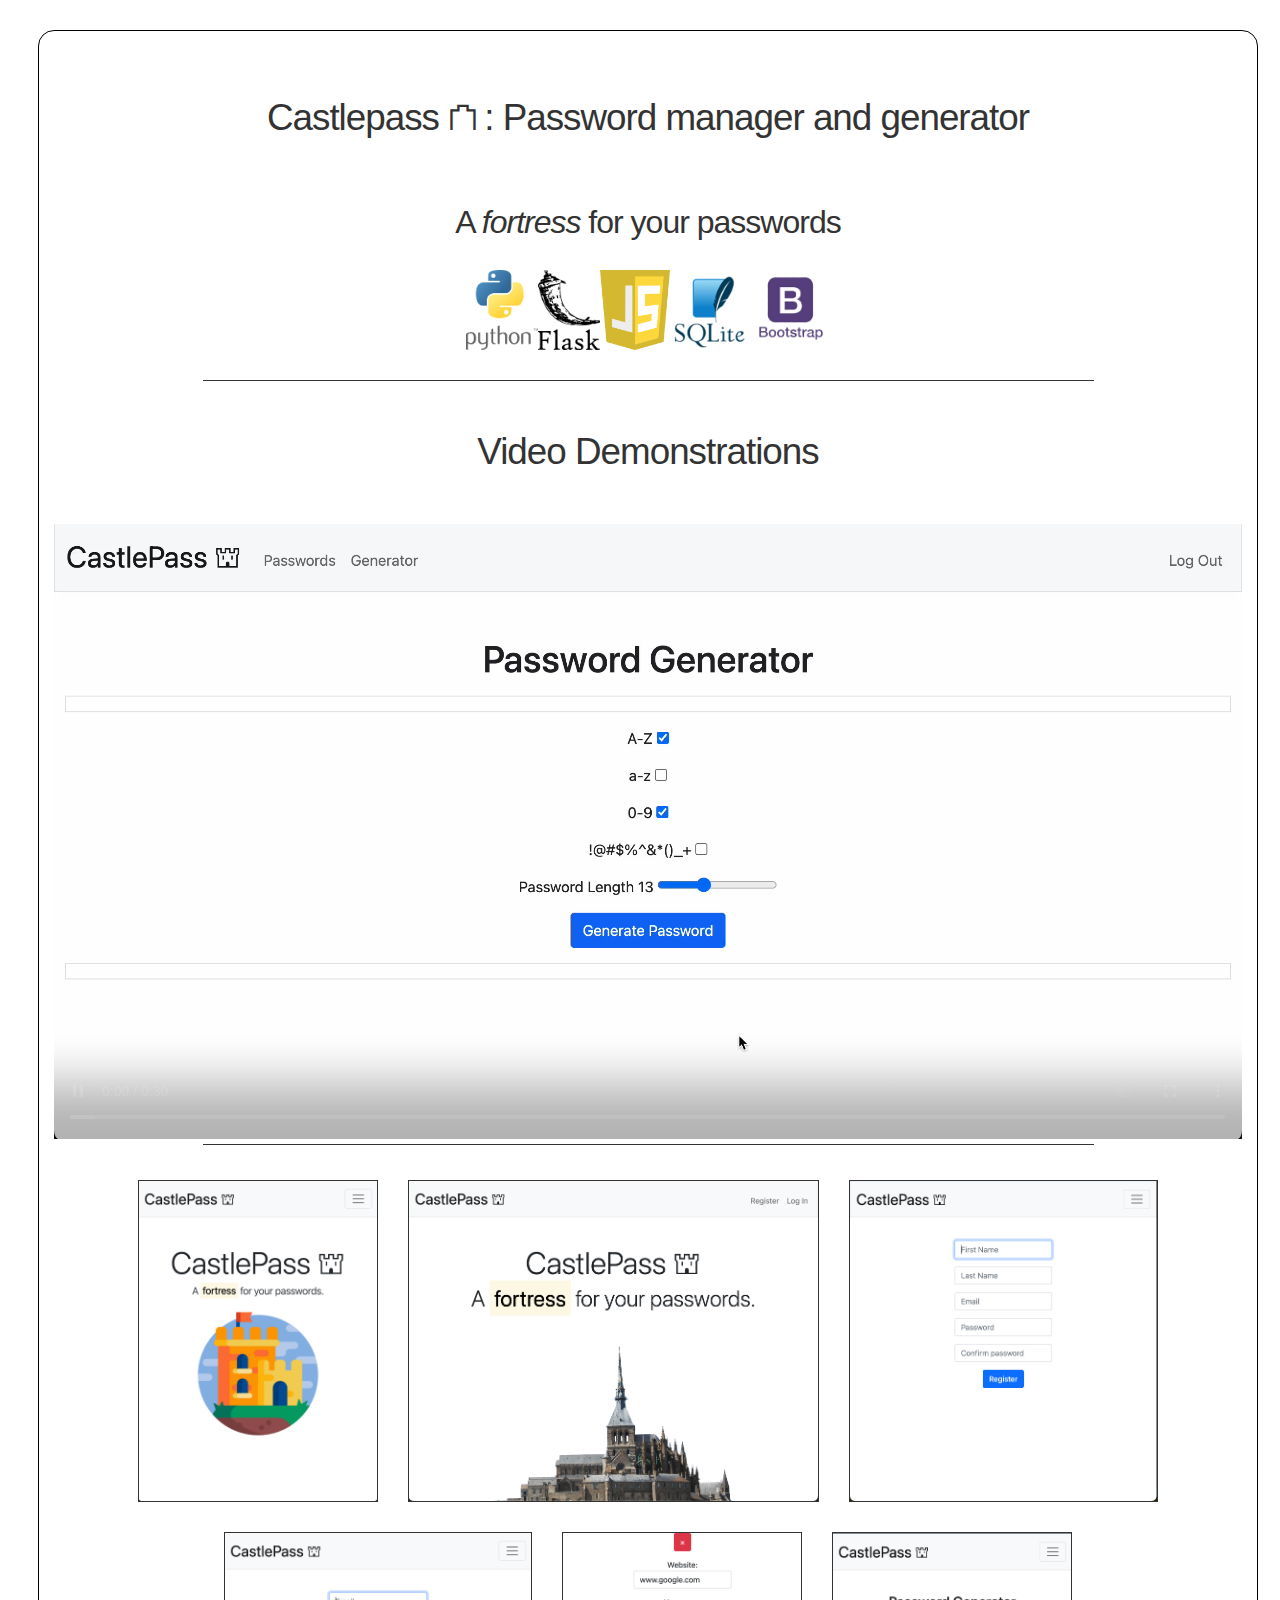
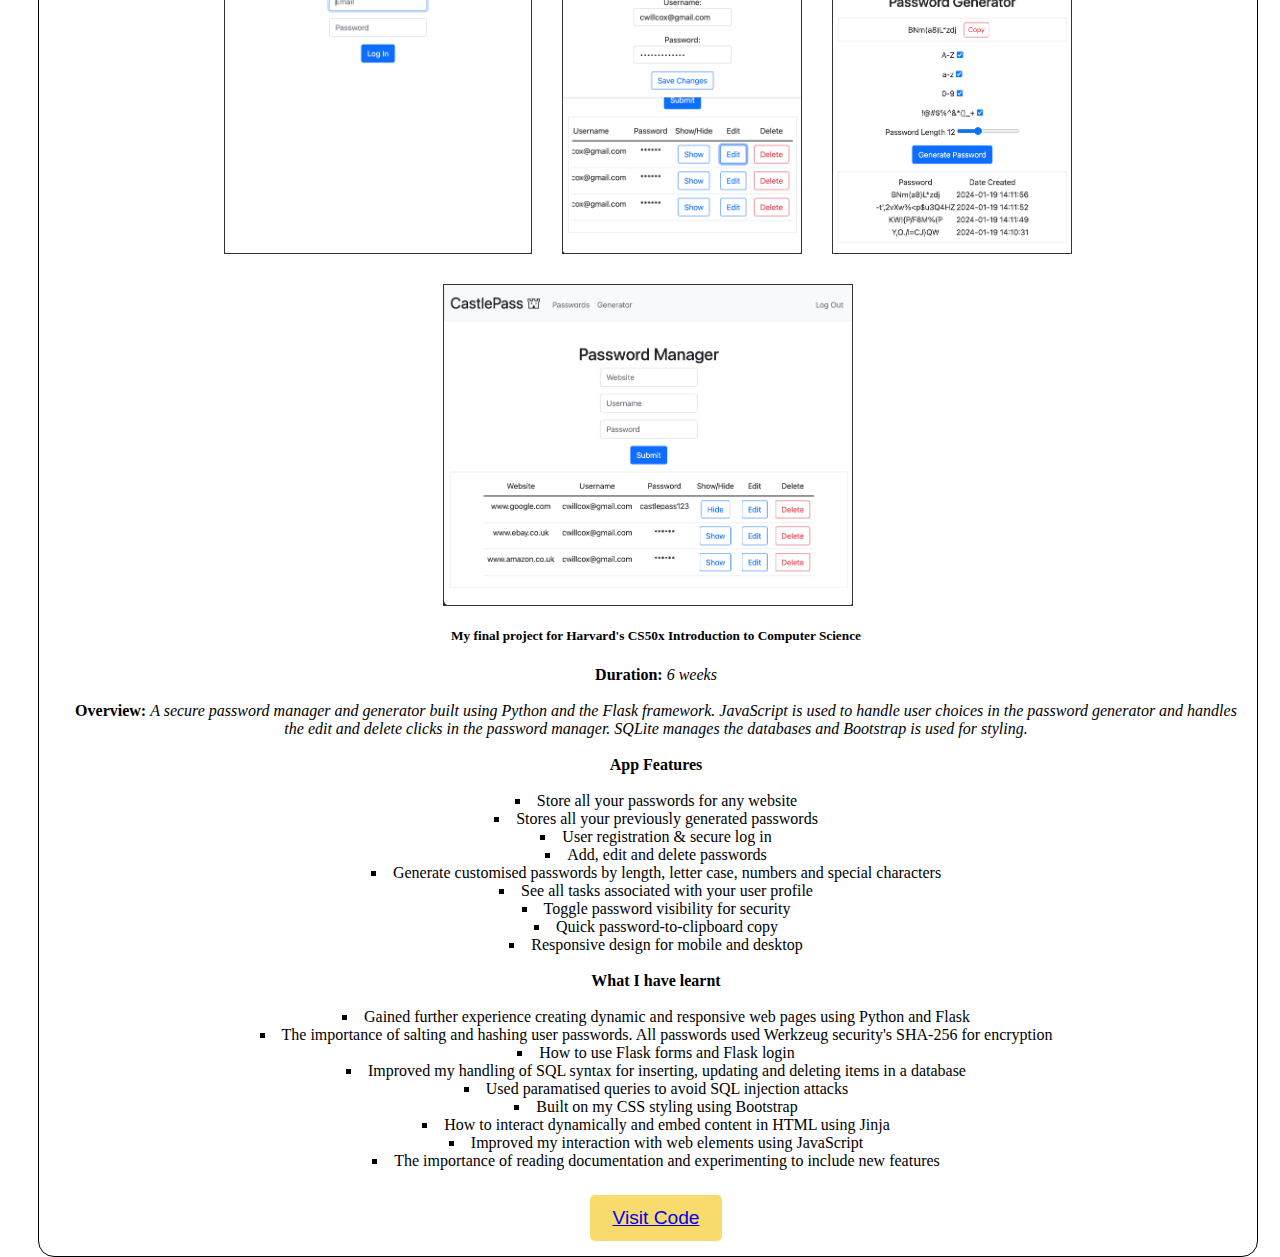
==== projects/castlepass.html @ 1166a4aa "castlepass added and updated" ====
<!DOCTYPE html>

<html lang="en">
    <head>
        <script src="index.js"></script>
        <link href="https://cdn.jsdelivr.net/npm/bootstrap@5.2.3/dist/css/bootstrap.min.css" rel="stylesheet" integrity="sha384-rbsA2VBKQhggwzxH7pPCaAqO46MgnOM80zW1RWuH61DGLwZJEdK2Kadq2F9CUG65" crossorigin="anonymous">
        <script src="https://cdn.jsdelivr.net/npm/bootstrap@5.2.3/dist/js/bootstrap.bundle.min.js" integrity="sha384-kenU1KFdBIe4zVF0s0G1M5b4hcpxyD9F7jL+jjXkk+Q2h455rYXK/7HAuoJl+0I4" crossorigin="anonymous"></script>
        <link href="/../styles.css" rel="stylesheet">
        <meta name="viewport" content="width=device-width, initial-scale=1.0">
        <title>Castlepass</title>
    </head>
</html>

<div class="project-card">

    <h3>Castlepass ⛫: Password manager and generator</h3>
    <p>A <em>fortress</em> for your passwords</p>
    
        

    <div class="project-img-container">
        <img src="/images/skills/python-logo.png" alt="python-logo" class="mx-2 react-img project-img">
        <img src="/images/skills/flask.png" alt="flask-logo" class="mx-2 project-img">
        <img src="/images/skills/javascript.png" alt="javascript" class="mx-2 figma-img project-img">
        <img src="/images/skills/sqlite.png" alt="sqlite-logo" class="mx-2 project-img">
        <img src="/images/skills/bootstrap-logo.png" alt="mx-2 bootstrap-logo" class="project-img">
    </div>
    <hr>
    <h3 class="mt-3">Video Demonstrations</h3>
    <div class="embed-responsive embed-responsive-16by9 my-3">
        <video class="embed-responsive-item" width="100%" controls autoplay loop muted>
            <source 
            src="/videos/passwordGenerator.mp4"  
            type="video/mp4">
        </video>
    </div>
    <hr>
    <div class="screenshot-container">
        <img src="/images/screenshots/mobile-view.png" alt="castlepass mobile view" class="screenshot">
        <img src="/images/screenshots/tablet-view.png" alt="castlepass tablet view" class="screenshot">
        <img src="/images/screenshots/registration.png" alt="castlepass registration" class="screenshot">
        <img src="/images/screenshots/login.png" alt="castlepass login" class="screenshot">
        <img src="/images/screenshots/edit.png" alt="castlepass edit" class="screenshot">
        <img src="/images/screenshots/password-generator.png" alt="castlepass generator" class="screenshot">
        <img src="/images/screenshots/password-manager.png" alt="castlepass manager" class="screenshot">
    </div>

    <div class="work-text">
        <h5>My final project for Harvard's CS50x Introduction to Computer Science</h5>
        <strong>Duration: </strong><i>6 weeks</i>
        <br><br>
        <strong>Overview: </strong>
        <em>A secure password manager and generator built using Python and the Flask framework. JavaScript is used to handle user choices in the password generator and handles the edit and delete clicks in the password manager. SQLite manages the databases and Bootstrap is used for styling.</em>
        <br><br>
    </div>

    <div class="work-text">
        <strong>App Features</strong>
        <br><br>
        <ul>
            <li>Store all your passwords for any website</li>
            <li>Stores all your previously generated passwords</li>
            <li>User registration & secure log in</li>
            <li>Add, edit and delete passwords</li>
            <li>Generate customised passwords by length, letter case, numbers and special characters</li>
            <li>See all tasks associated with your user profile</li>
            <li>Toggle password visibility for security</li>
            <li>Quick password-to-clipboard copy</li>
            <li>Responsive design for mobile and desktop</li>
        </ul>
        <br>
    </div>

    <div class="work-text">
        <strong>What I have learnt</strong>
        <br><br>
        <ul>
            <li>Gained further experience creating dynamic and responsive web pages using Python and Flask</li>
            <li>The importance of salting and hashing user passwords. All passwords used Werkzeug security's SHA-256 for encryption</li>
            <li>How to use Flask forms and Flask login</li>
            <li>Improved my handling of SQL syntax for inserting, updating and deleting items in a database</li>
            <li>Used paramatised queries to avoid SQL injection attacks</li>
            <li>Built on my CSS styling using Bootstrap</li>
            <li>How to interact dynamically and embed content in HTML using Jinja</li>
            <li>Improved my interaction with web elements using JavaScript </li>
            <li>The importance of reading documentation and experimenting to include new features</li>
        </ul>

        <!-- <button class="project-btn site">
            <a href="https://lastcastleofbowser.github.io/React-Weather-App/" alt="A link to the weather app">Visit Site</a>
        </button> -->
        <button class="project-btn">
            <a href="https://github.com/lastcastleofbowser/castlepass" alt="A link to the github repo">Visit Code</a>
        </button>
    </div>

</div>
---- styles.css ----
:root {
	--primary-background-colour: #FBF1EE;
	--text-colour: #071108;
	--primary-contrast-colour: #A0C1D1;
	--secondary-contrast-colour: #F9DB6D;
	--grey1: #Fbfbfb;
	--grey2: #F2F2F2;
  }

 * {
    padding: 0;
    text-align: center;
}

html, body{
    font-size: 16px;
    width: 100vw;
    height: 100vh;
}


h1 { font: 3rem "Playfair", Helvetica, Arial, Sans-Serif; font-weight: 600; letter-spacing: -1px; padding: 14px; color: var(--text-colour)}
h2 { font: 3rem "Poppins", Helvetica, Arial, Sans-Serif; font-weight: 600; letter-spacing: -1px; padding: 14px; color: #333;}
h3 { font: 2.3rem "Poppins", Helvetica, Arial, Sans-Serif; font-weight: 400; letter-spacing: -1px; padding: 14px; color: #333;}
p {
	font-size: 2rem;
	font-family: "Poppins", Helvetica, Arial, Sans-Serif;
	font-weight: 200;
	letter-spacing: -1px;
	padding: 14px;
	color: #333;
	margin: 0 0 15px 0;
}

/* Navbar*/
.navbar li { list-style-type: none; }
.navbar{
	max-width: 100vw;
	margin: 0 30px;
	font-family: "Poppins", Helvetica, Arial, Sans-Serif;
	font-weight: 200;
}

.navbar a:link{
		text-decoration: none;
		color: var(--text-colour);
}

.navbar a:visited{
		text-decoration: none;
		color: var(--text-colour);
}

.navbar a:hover{
		text-decoration: underline;
		color: var(--text-colour);
}


/* Greet Section */
#greet {
	display: flex;
	flex-direction: column;
	justify-content: center;
	align-items: center;
	height: 100vh;
}

/* Landing page h1 effect */

.landing-h1::before, .landing-h3::before {  
	transform: scaleX(0);
	transform-origin: bottom right;
  }
  
  .landing-h1:hover::before, .landing-h3:hover::before {
	transform: scaleX(1);
	transform-origin: bottom left;
  }
  
  .landing-h1::before, .landing-h3::before {
	content: " ";
	display: block;
	position: absolute;
	top: 0; right: 0; bottom: 0; left: 0;
	inset: 0 0 0 0;
	background: hsl(200 100% 80%);
	z-index: -1;
	transition: transform .3s ease;
  }
  
  .landing-h1 {
	position: relative;
	font-size: 5rem;
  }

  .landing-h3 {
	position: relative;
	/* font-size: 5rem; */
  }

  /* Landing Image */

  .landing-img-container{
	position: relative;
	display: flex;
	/* flex-basis: 50%; */
	
	/* clip-path: circle(40% at 50% 50%); */
	width: 350px;
  }

  .landing-page-img{
	/* margin: 2rem; */
	/* clip-path: circle(40% at 50% 50%); */
	object-fit: contain;
	/* object-position: 0px 38px; */
	width: 350px;
  }

  @media (min-width: 768px) {
	.landing-img-container{
	clip-path: none;
	}
  }

/* Down Arrow */
.down-arrow {
	position: absolute;
	top: calc(100vh - 60px);
	left: calc(50% - 14px);
	/* width: 0; */
	/* height: 30px; */
	/* border: 2px solid; */
	/* border-radius: 2px; */
	animation: jumpInfinite 1.5s infinite;
  }
  
  .down-arrow:after {
	content: " ";
	position: absolute;
	top: 12px;
	left: -10px;
	width: 16px;
	height: 16px;
	border-bottom: 4px solid;
	border-right: 4px solid;
	border-radius: 4px;
	transform: rotateZ(45deg);
  }

  @keyframes jumpInfinite {
	0% {
	  margin-top: 0;
	}
	50% {
	  margin-top: 20px;
	}
	100% {
	  margin-top: 0;
	}
  }

/* About Section */
.jurassic-img {
max-width: 100%;
height: auto;
margin: 0 auto;
}

@media screen and (min-width: 768px) {
	.jurassic-img {
		max-width: 50%;
		height: auto;
		margin: 0 auto;
	}
	
}

#about{
	background-color: var(--primary-background-colour);
}

/* Project Section */
.carousel-item img{
	height: auto;
	width: 50%;
}


/* Skills Section */
.all-skills-images {
	display: flex;
	flex-wrap: wrap;
	justify-content: center;
	align-items: center;
	margin: 0 5px;
}
.skills-img{ width: 100px; height: 100px; margin: 15px; }
/* .figma-img{ width: 80px; } */
.react-img { width: 120px }

.skills-container, .project-card, .about-wrapper{
	-webkit-border-radius: 16px;
	-moz-border-radius: 16px;
	border: 1px solid #000000;
	padding: 15px;
	margin-top: 30px;
}

.skills-container, .project-card{
    margin: 30px;
}

/* Contact Section */
#contact{
	padding: 30px;
	background-color: var(--primary-background-colour);
}
#contact table{
	max-width: 95%;
	margin-left: auto;
	margin-right: auto;
}
#contact table p{
	font-size: 1.5rem;
}

.icon {
    max-width: 25%;
    height: auto;
}

/* Footer Section */
footer{
	padding: 15px;
}
footer p{
	font-size: 0.75rem;
}

/* Project HTML Pages  */

.project-img-container{
	display: flex;
	justify-content: center;
}

.project-img{
	width: auto;
	height: 80px;
	/* height: 100%; */
	object-fit: cover;
	object-position: center;
	margin: 0 0 30px;
}

.screenshot-container{
	display: flex;
	flex-direction: row;
	justify-content: center;
	align-items: center;
	flex-wrap: wrap;
	gap: 30px;
	margin: 35px 0 20px;
}

.screenshot{
	width: auto;
	height: 20rem;
	object-fit: cover;
	object-position: center;
	border: 0.3px solid #333;
}

.project-card ul{
	list-style-type: square;
	list-style-position: inside;
	padding: 0;
	margin: 0 1rem 0;
}

hr {
	border: 0;
	height: 1px;
	background: #333;
	max-width: 75%;
	margin: 0 auto;
}

.work-text{ padding-left: 1rem; }
.work-text h3{ padding-left: 0; }

.project-btn{
	color: var(--grey1);
	text-decoration: none;
	background-color: var(--secondary-contrast-colour);
	padding: 10px 20px;
	border-radius: 5px;
	border-style: solid;
	border-color: var(--secondary-contrast-colour);
	margin: 25px 5px 0;
	font-size: 1.2rem;
	cursor: pointer;
	transition: color 1000ms;
	user-select: none;
	-webkit-user-select: none;

	&:hover{
		background-color: var(--grey1);
		border-style: solid;
		border-color: var(--secondary-contrast-colour);
	}
	&:active{
		text-decoration: none;
	}
	&:focus{
		outline: none;
	}
	&:visited{
		color: var(--grey1);
		text-decoration: none;
	}
}
.site{
	background-color: var(--primary-contrast-colour);
border-color: var(--primary-contrast-colour);
&:hover{
	background-color: var(--grey1);
	border-style: solid;
	border-color: var(--primary-contrast-colour);
}
}
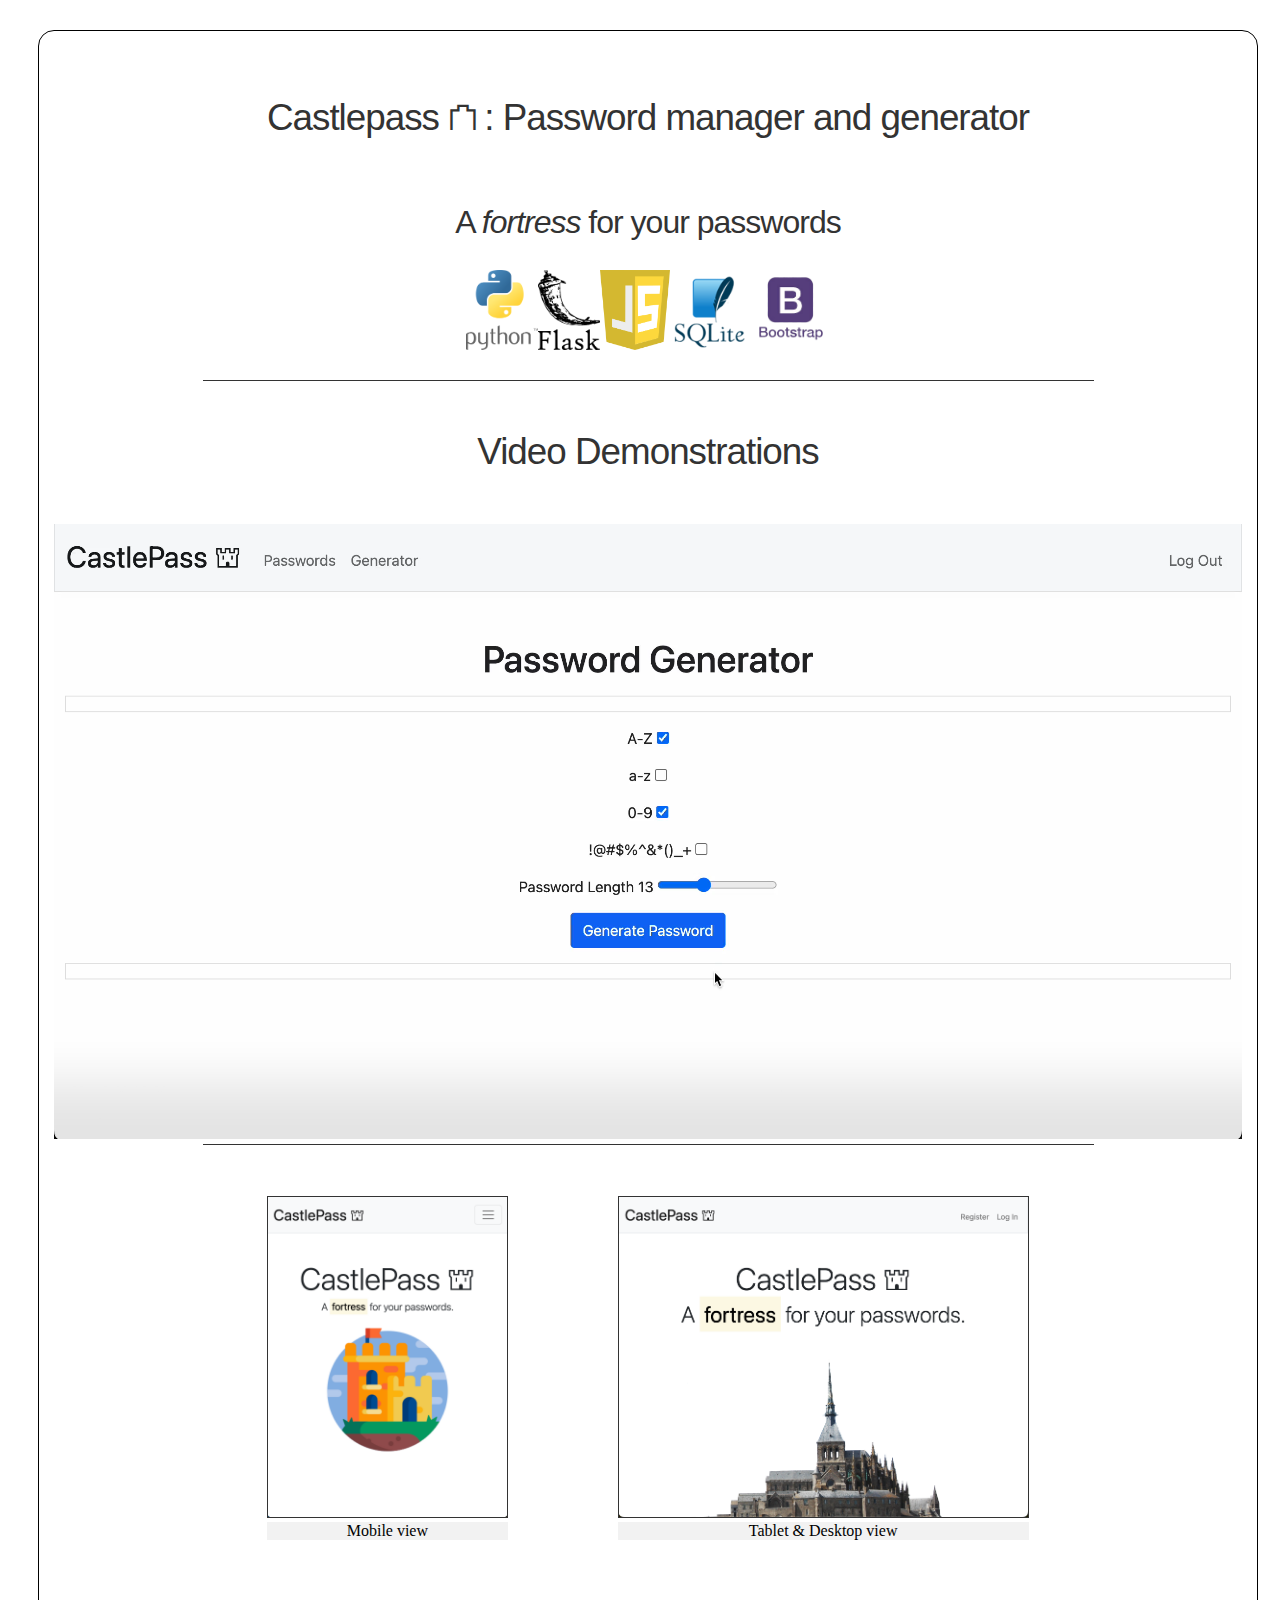
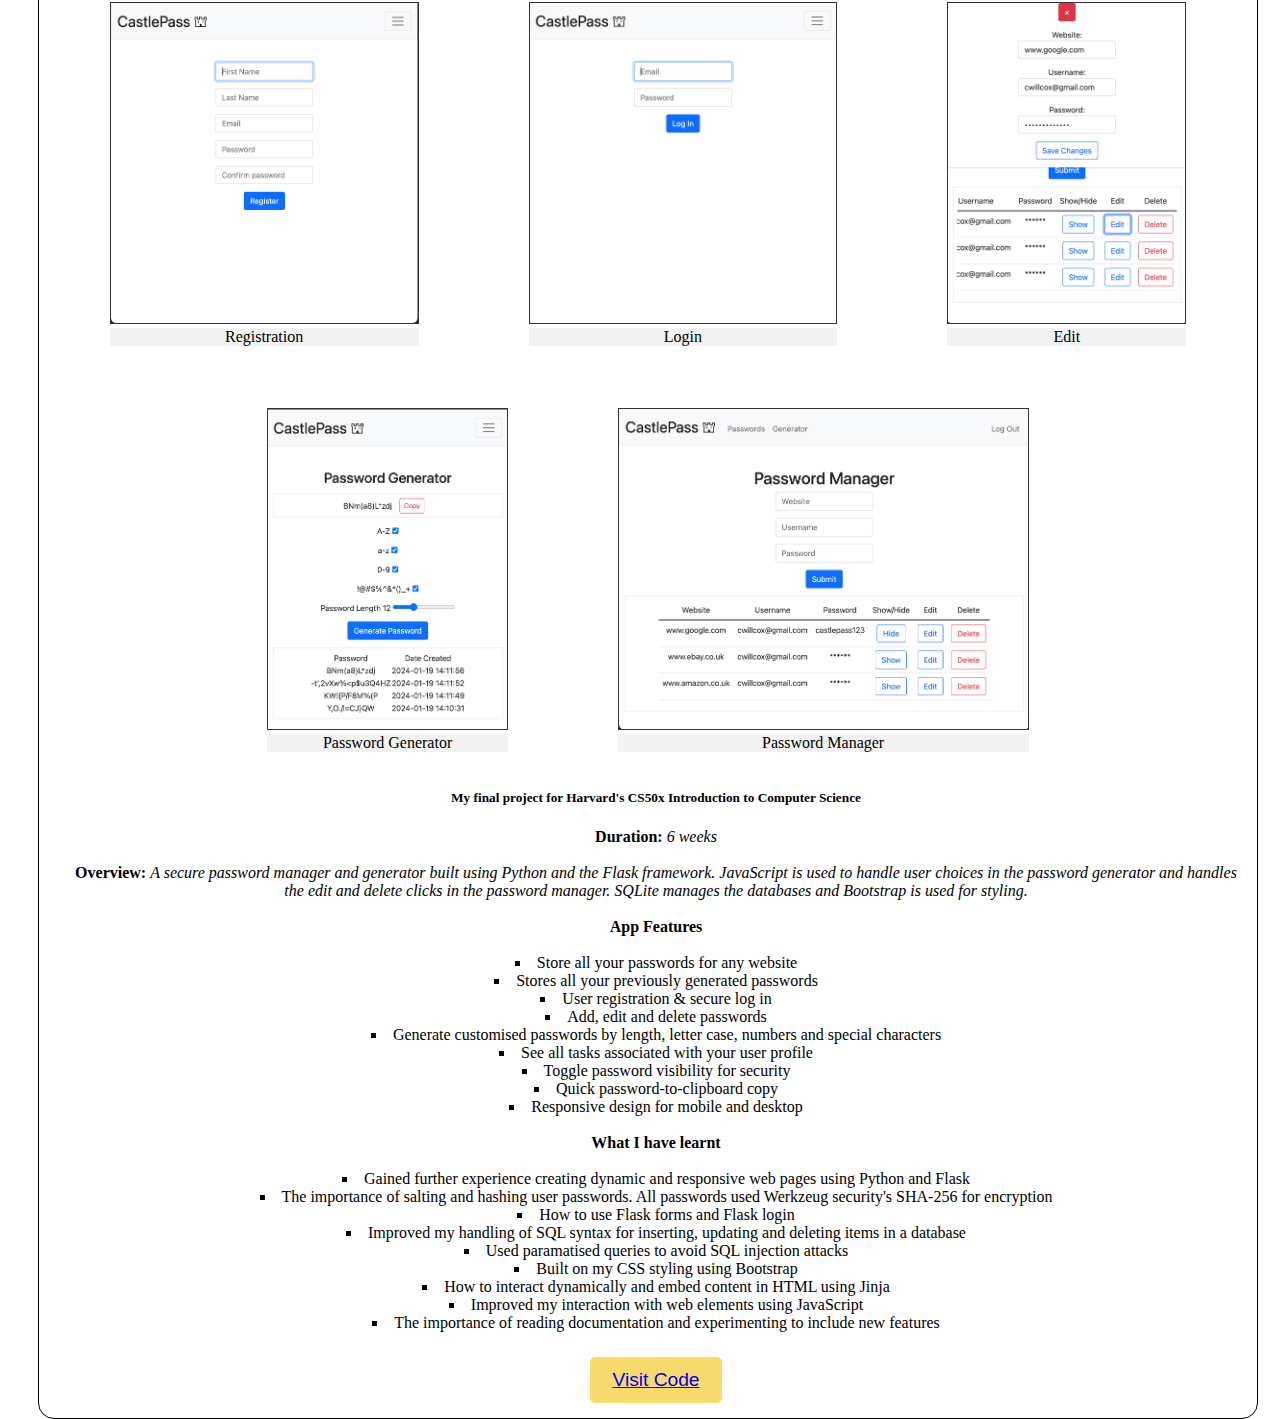
==== commit 790043ea: "updated castlepass page and additional tweaks to weather and kindr page" ====
--- a/projects/castlepass.html
+++ b/projects/castlepass.html
@@ -36,13 +36,34 @@
     </div>
     <hr>
     <div class="screenshot-container">
-        <img src="/images/screenshots/mobile-view.png" alt="castlepass mobile view" class="screenshot">
-        <img src="/images/screenshots/tablet-view.png" alt="castlepass tablet view" class="screenshot">
-        <img src="/images/screenshots/registration.png" alt="castlepass registration" class="screenshot">
-        <img src="/images/screenshots/login.png" alt="castlepass login" class="screenshot">
-        <img src="/images/screenshots/edit.png" alt="castlepass edit" class="screenshot">
-        <img src="/images/screenshots/password-generator.png" alt="castlepass generator" class="screenshot">
-        <img src="/images/screenshots/password-manager.png" alt="castlepass manager" class="screenshot">
+        <figure class="figure">
+            <img src="/images/screenshots/mobile-view.png" alt="castlepass mobile view" class="screenshot figure-img img-fluid rounded">
+            <figcaption class="figure-caption">Mobile view</figcaption>
+        </figure>
+        <figure class="figure">
+            <img src="/images/screenshots/tablet-view.png" alt="castlepass mobile view" class="screenshot figure-img img-fluid rounded">
+            <figcaption class="figure-caption">Tablet & Desktop view</figcaption>
+        </figure>
+        <figure class="figure">
+            <img src="/images/screenshots/registration.png" alt="castlepass mobile view" class="screenshot figure-img img-fluid rounded">
+            <figcaption class="figure-caption">Registration</figcaption>
+        </figure>
+        <figure class="figure">
+            <img src="/images/screenshots/login.png" alt="castlepass mobile view" class="screenshot figure-img img-fluid rounded">
+            <figcaption class="figure-caption">Login</figcaption>
+        </figure>
+        <figure class="figure">
+            <img src="/images/screenshots/edit.png" alt="castlepass mobile view" class="screenshot figure-img img-fluid rounded">
+            <figcaption class="figure-caption">Edit</figcaption>
+        </figure>
+        <figure class="figure">
+            <img src="/images/screenshots/password-generator.png" alt="castlepass mobile view" class="screenshot figure-img img-fluid rounded">
+            <figcaption class="figure-caption">Password Generator</figcaption>
+        </figure>
+        <figure class="figure">
+            <img src="/images/screenshots/password-manager.png" alt="castlepass mobile view" class="screenshot figure-img img-fluid rounded">
+            <figcaption class="figure-caption">Password Manager</figcaption>
+        </figure>
     </div>
 
     <div class="work-text">
--- a/styles.css
+++ b/styles.css
@@ -271,6 +271,10 @@
 	object-fit: cover;
 	object-position: center;
 	border: 0.3px solid #333;
+}
+
+.figure-caption {
+	background-color: var(--grey2)
 }
 
 .project-card ul{
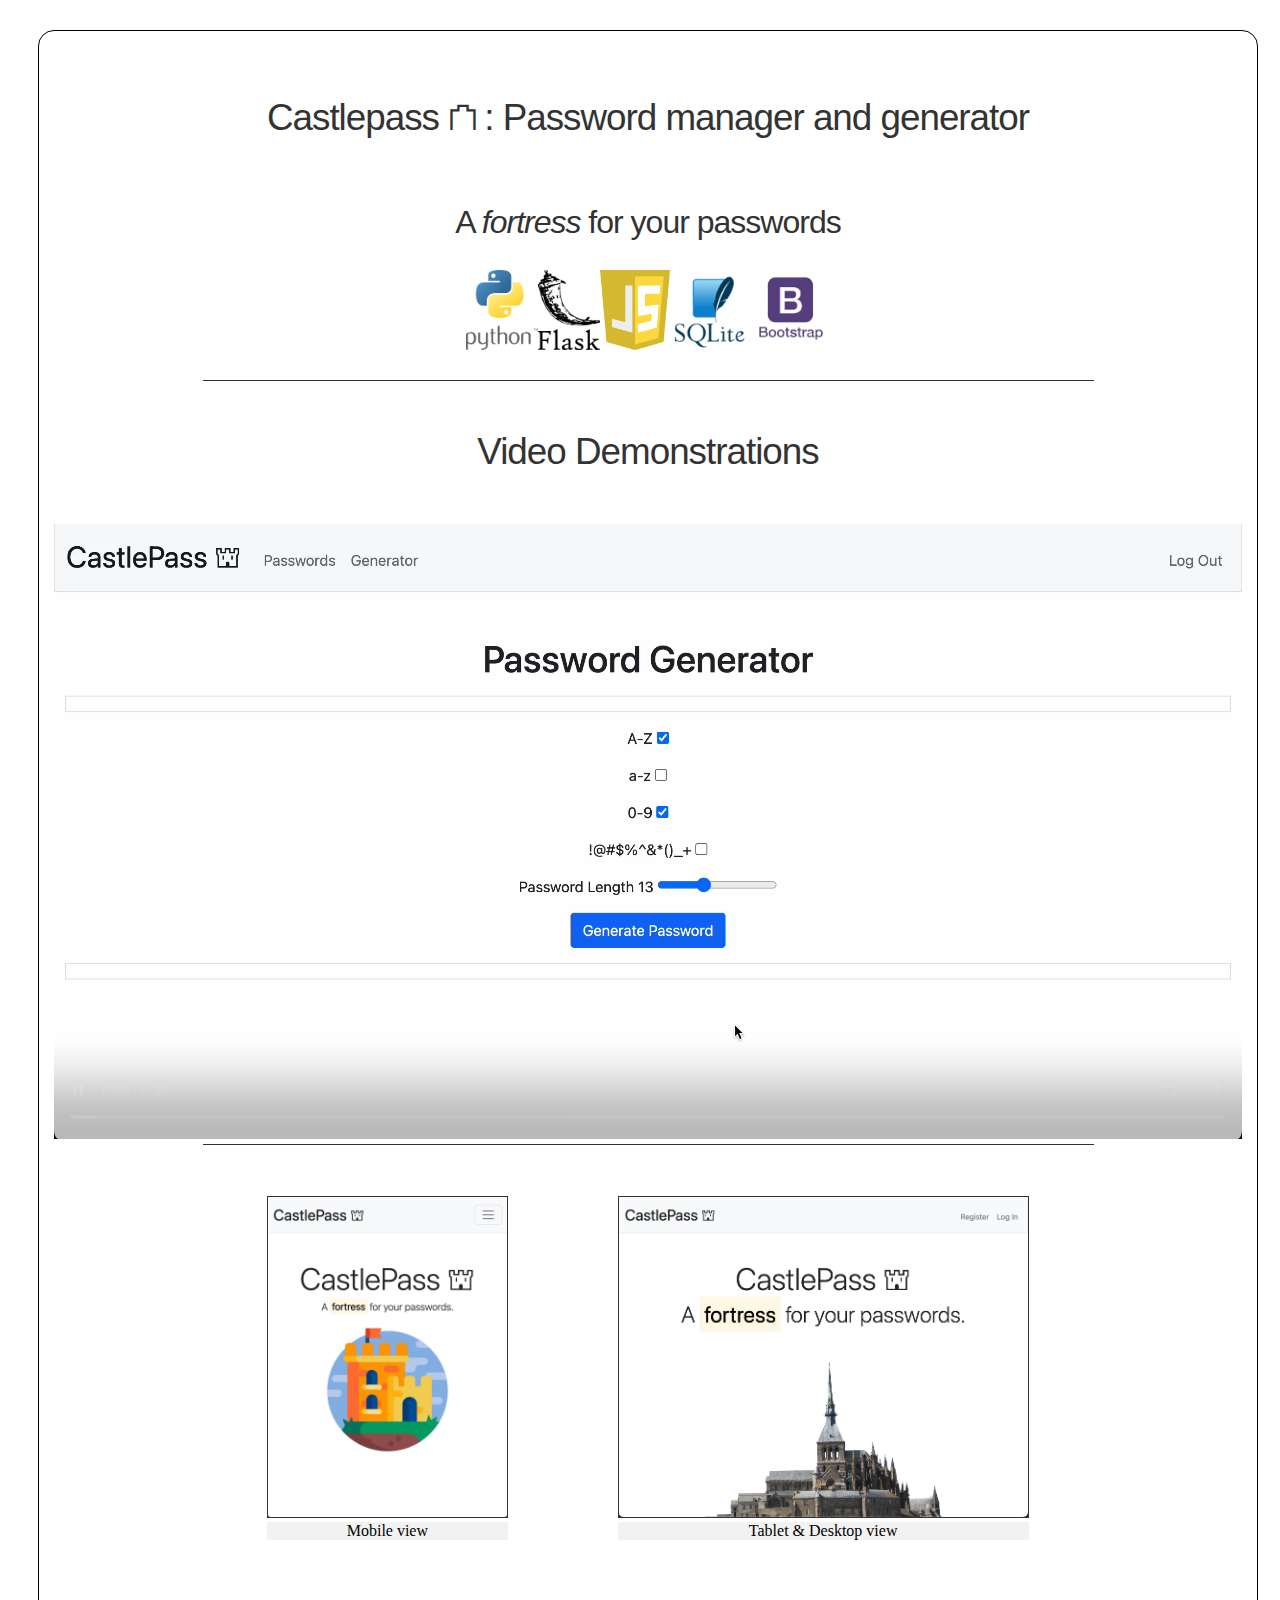
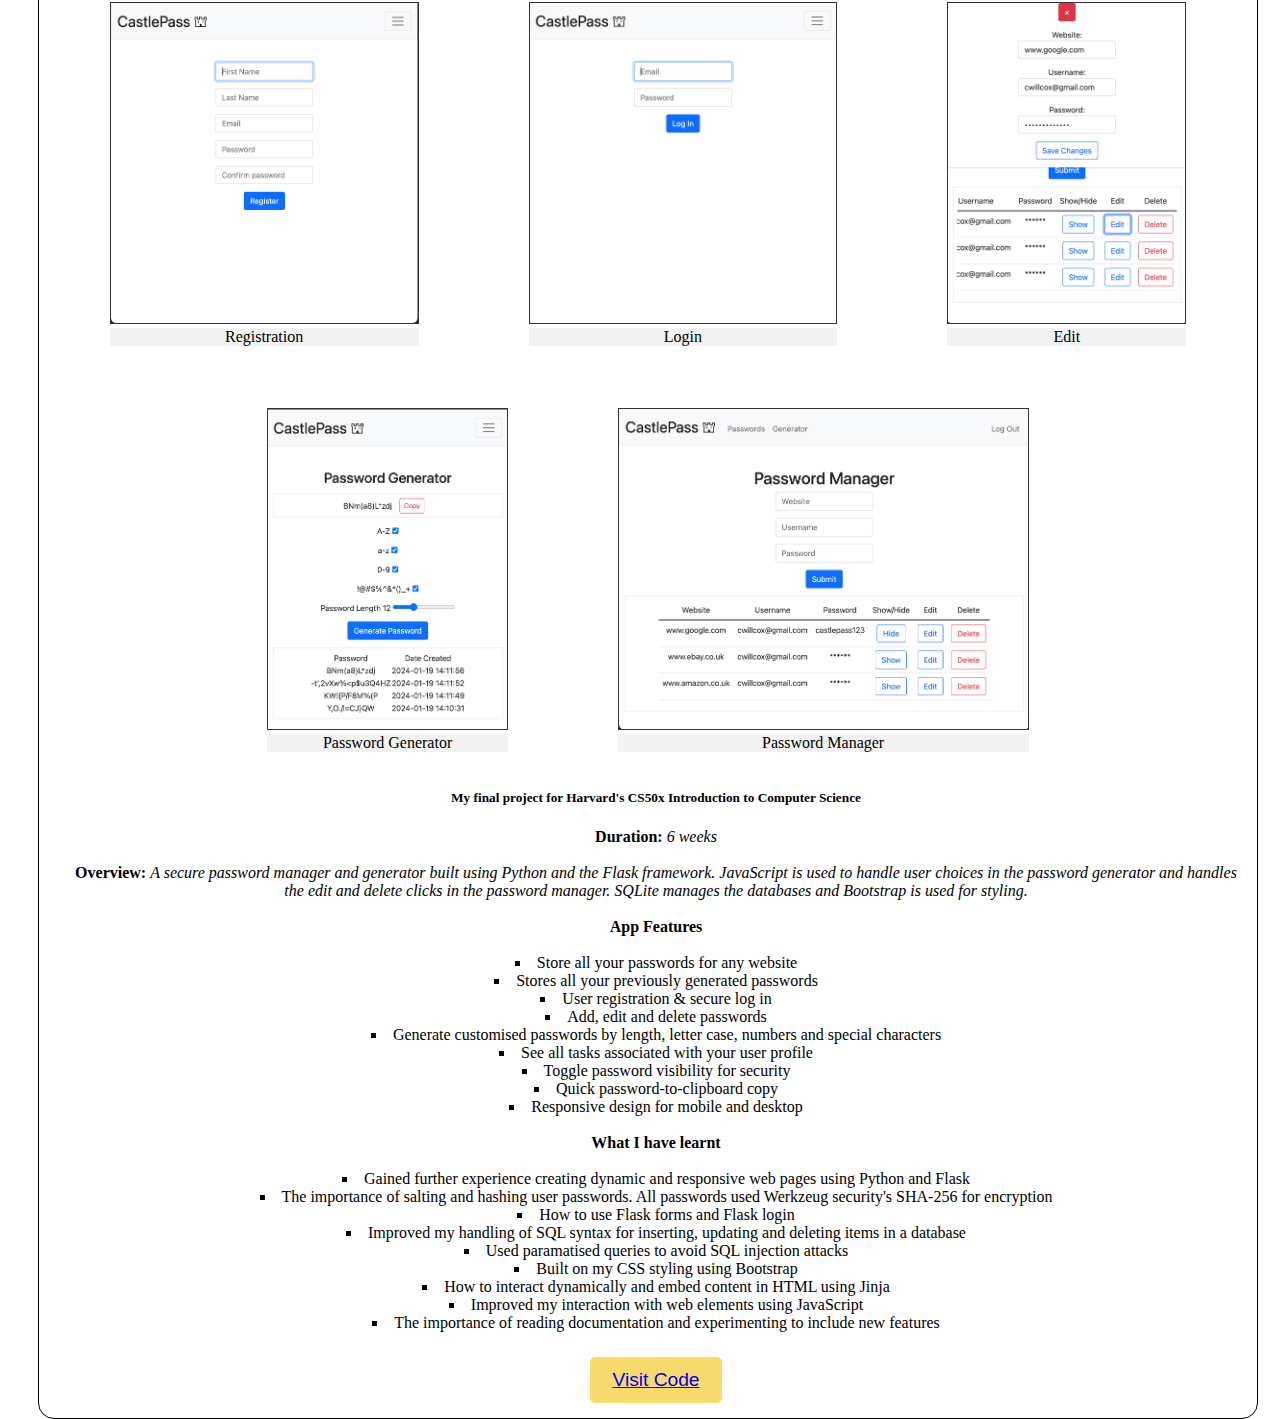
==== commit 41763589: "favicon update" ====
--- a/projects/castlepass.html
+++ b/projects/castlepass.html
@@ -6,6 +6,7 @@
         <link href="https://cdn.jsdelivr.net/npm/bootstrap@5.2.3/dist/css/bootstrap.min.css" rel="stylesheet" integrity="sha384-rbsA2VBKQhggwzxH7pPCaAqO46MgnOM80zW1RWuH61DGLwZJEdK2Kadq2F9CUG65" crossorigin="anonymous">
         <script src="https://cdn.jsdelivr.net/npm/bootstrap@5.2.3/dist/js/bootstrap.bundle.min.js" integrity="sha384-kenU1KFdBIe4zVF0s0G1M5b4hcpxyD9F7jL+jjXkk+Q2h455rYXK/7HAuoJl+0I4" crossorigin="anonymous"></script>
         <link href="/../styles.css" rel="stylesheet">
+        <link href="/images/soc_avatar.png" rel="icon">
         <meta name="viewport" content="width=device-width, initial-scale=1.0">
         <title>Castlepass</title>
     </head>
--- a/styles.css
+++ b/styles.css
@@ -184,7 +184,14 @@
 /* Project Section */
 .carousel-item img{
 	height: auto;
-	width: 50%;
+}
+
+.carousel-control-prev-icon {
+    background-image: url("data:image/svg+xml;charset=utf8,%3Csvg xmlns='http://www.w3.org/2000/svg' fill='%23F2F2F' viewBox='0 0 8 8'%3E%3Cpath d='M5.25 0l-4 4 4 4 1.5-1.5-2.5-2.5 2.5-2.5-1.5-1.5z'/%3E%3C/svg%3E");
+}
+
+.carousel-control-next-icon {
+    background-image: url("data:image/svg+xml;charset=utf8,%3Csvg xmlns='http://www.w3.org/2000/svg' fill='%23F2F2F' viewBox='0 0 8 8'%3E%3Cpath d='M2.75 0l-1.5 1.5 2.5 2.5-2.5 2.5 1.5 1.5 4-4-4-4z'/%3E%3C/svg%3E");
 }
 
 
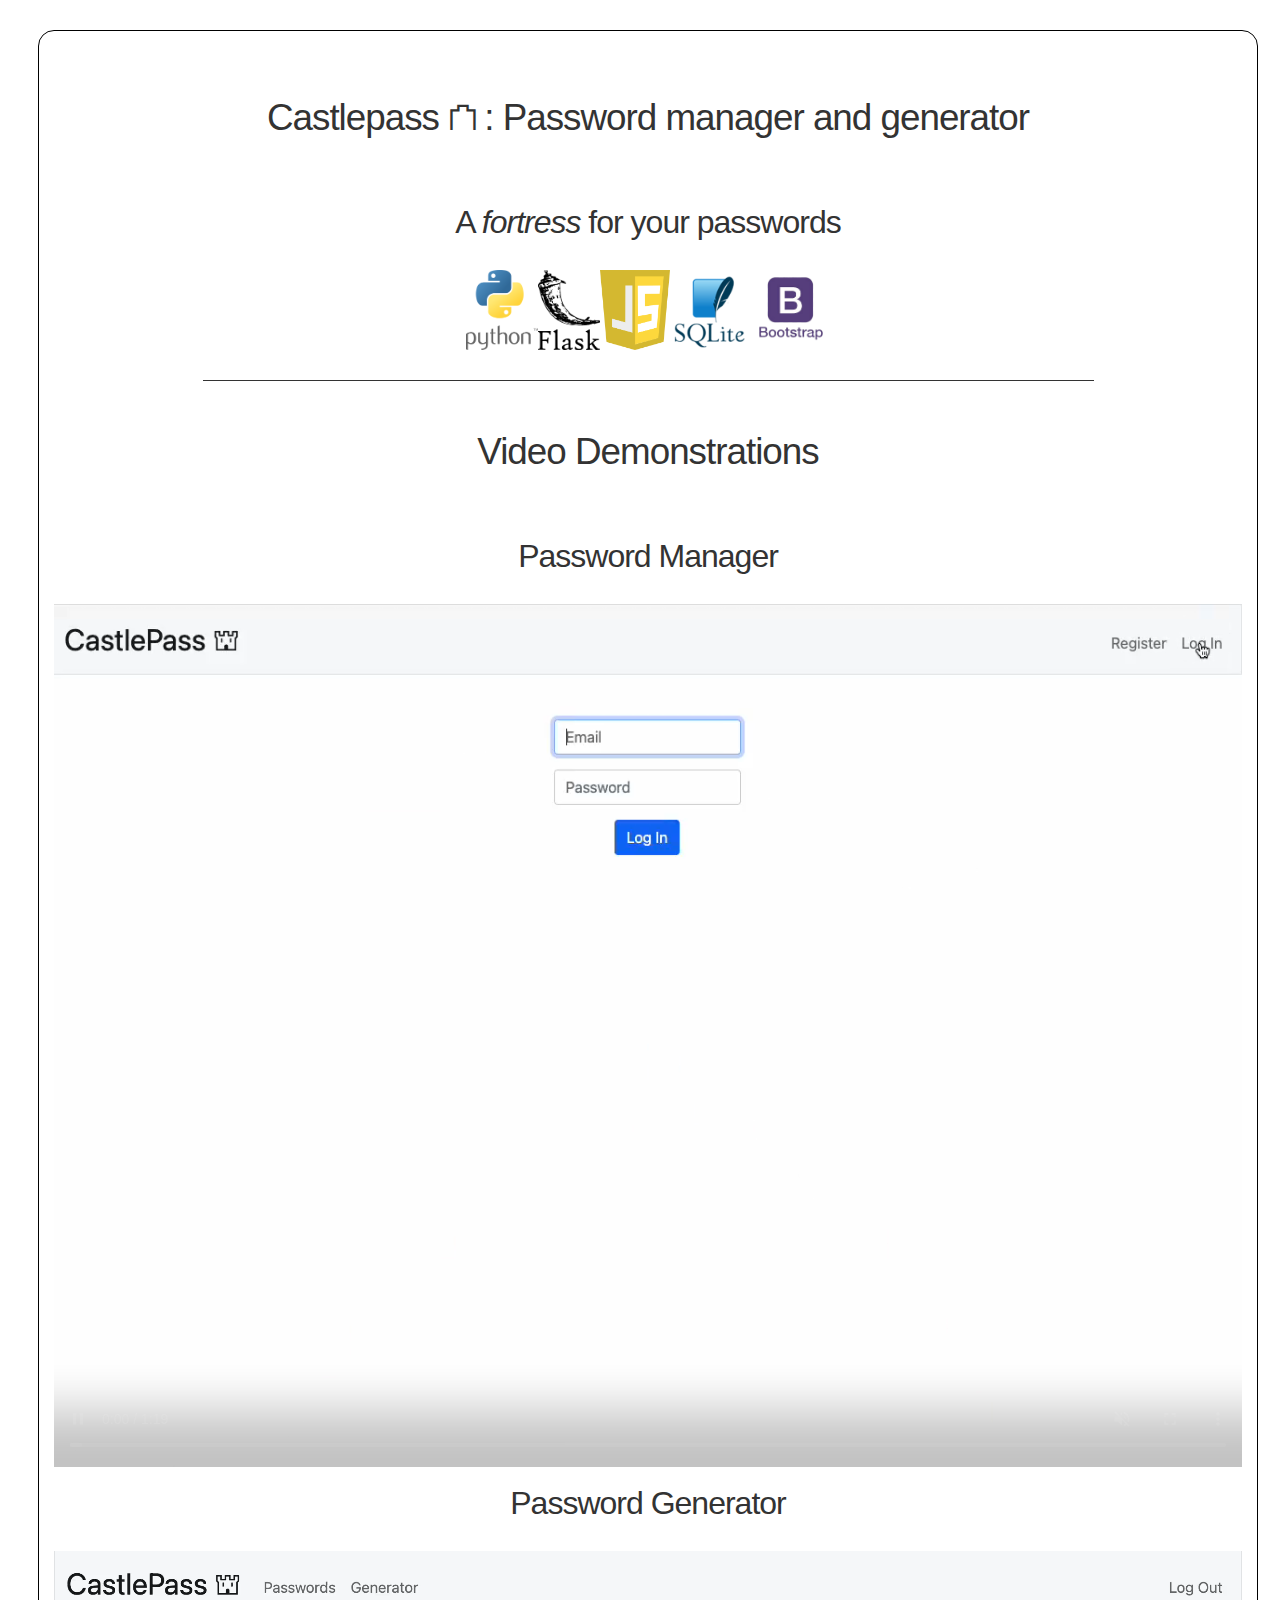
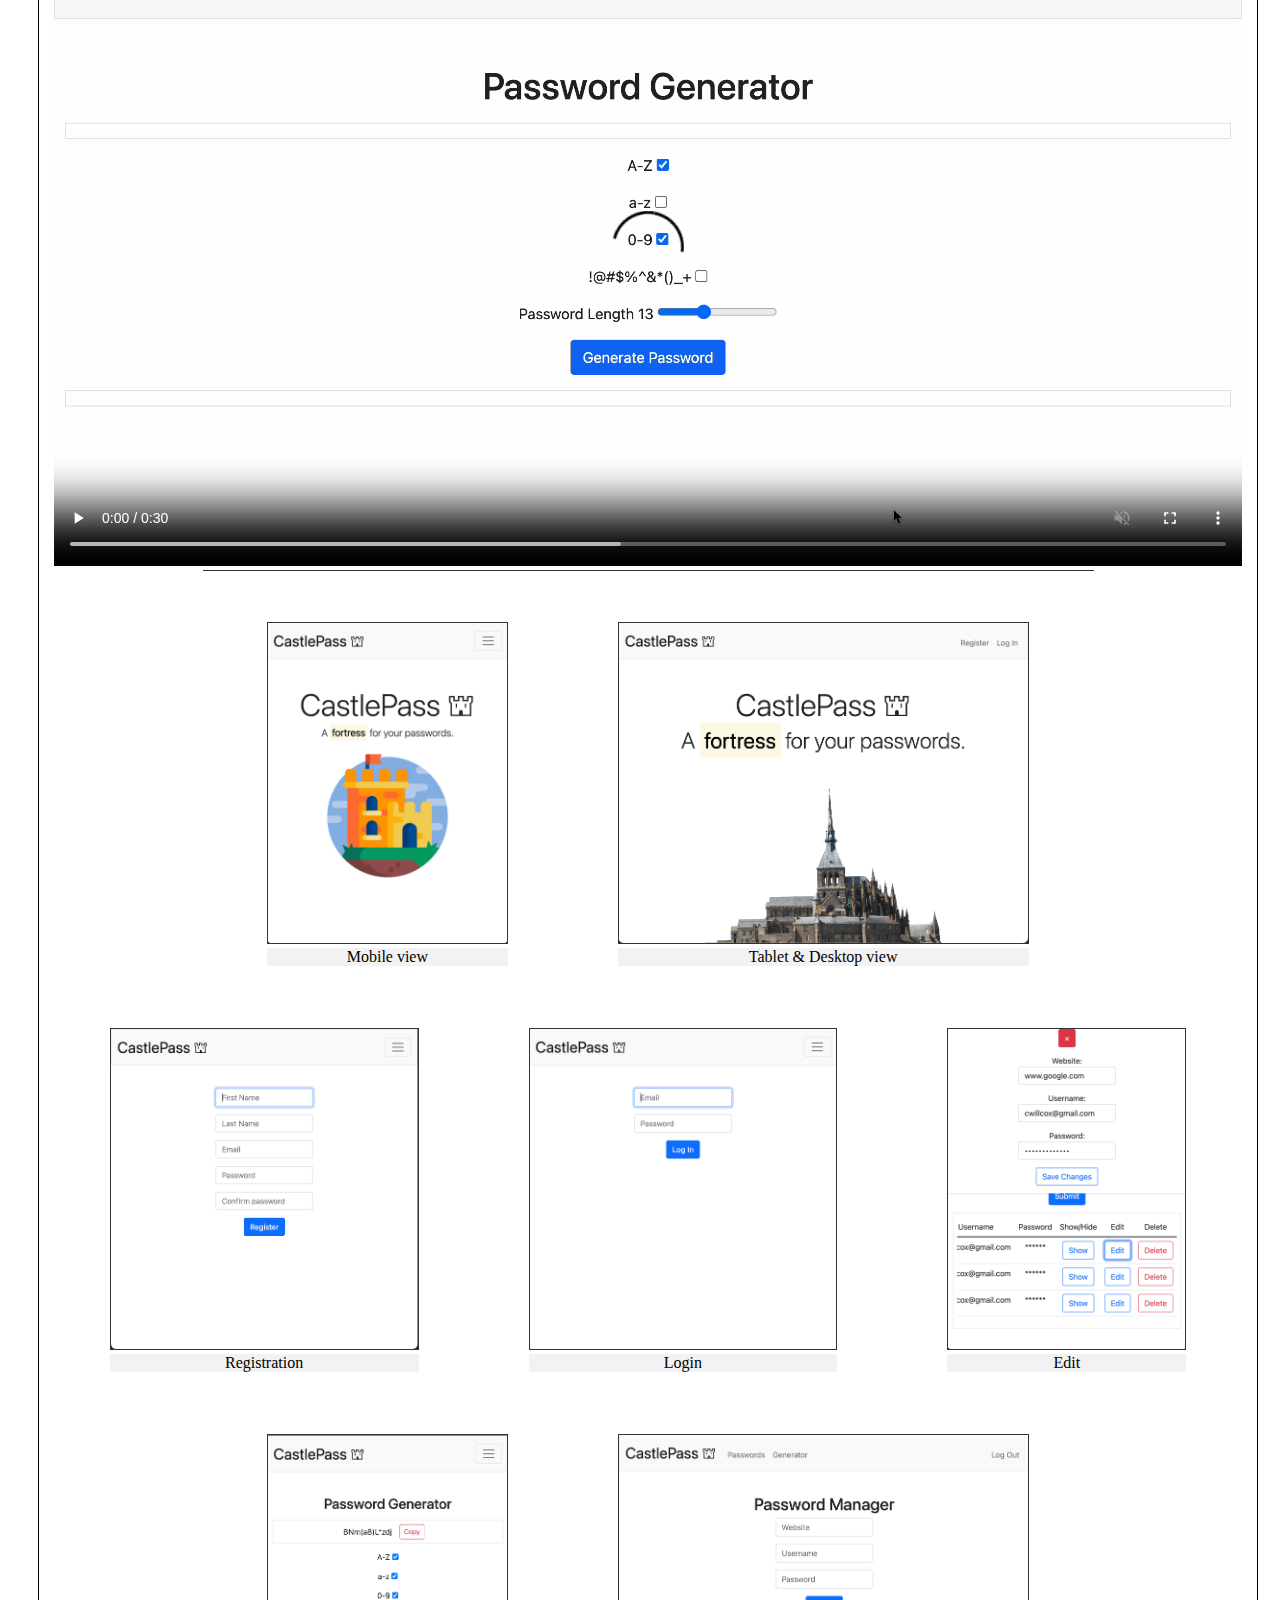
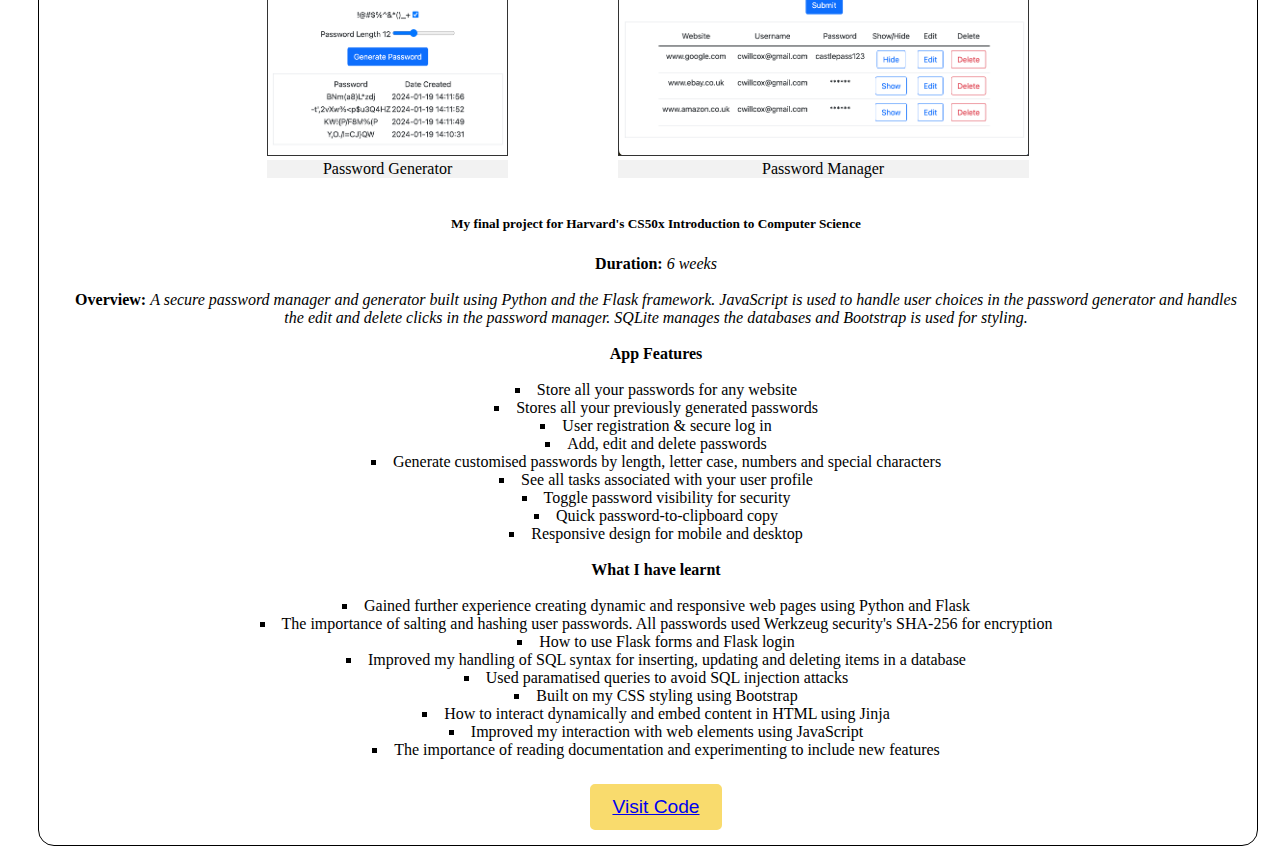
==== commit eda71d3a: "project skills container flex wrap added, all images scalable for mobile" ====
--- a/projects/castlepass.html
+++ b/projects/castlepass.html
@@ -29,6 +29,15 @@
     <hr>
     <h3 class="mt-3">Video Demonstrations</h3>
     <div class="embed-responsive embed-responsive-16by9 my-3">
+        <p>Password Manager</p>
+        <video class="embed-responsive-item" width="100%" controls autoplay loop muted>
+            <source 
+            src="/videos/passwordManager.mp4"  
+            type="video/mp4">
+        </video>
+    </div>
+    <div class="embed-responsive embed-responsive-16by9 my-3">
+        <p>Password Generator</p>
         <video class="embed-responsive-item" width="100%" controls autoplay loop muted>
             <source 
             src="/videos/passwordGenerator.mp4"  
--- a/styles.css
+++ b/styles.css
@@ -252,6 +252,13 @@
 	display: flex;
 	justify-content: center;
 }
+@media (max-width: 500px) {
+	.project-img-container{
+		display: flex;
+		flex-wrap: wrap;
+		justify-content: center;
+	}
+  }
 
 .project-img{
 	width: auto;
